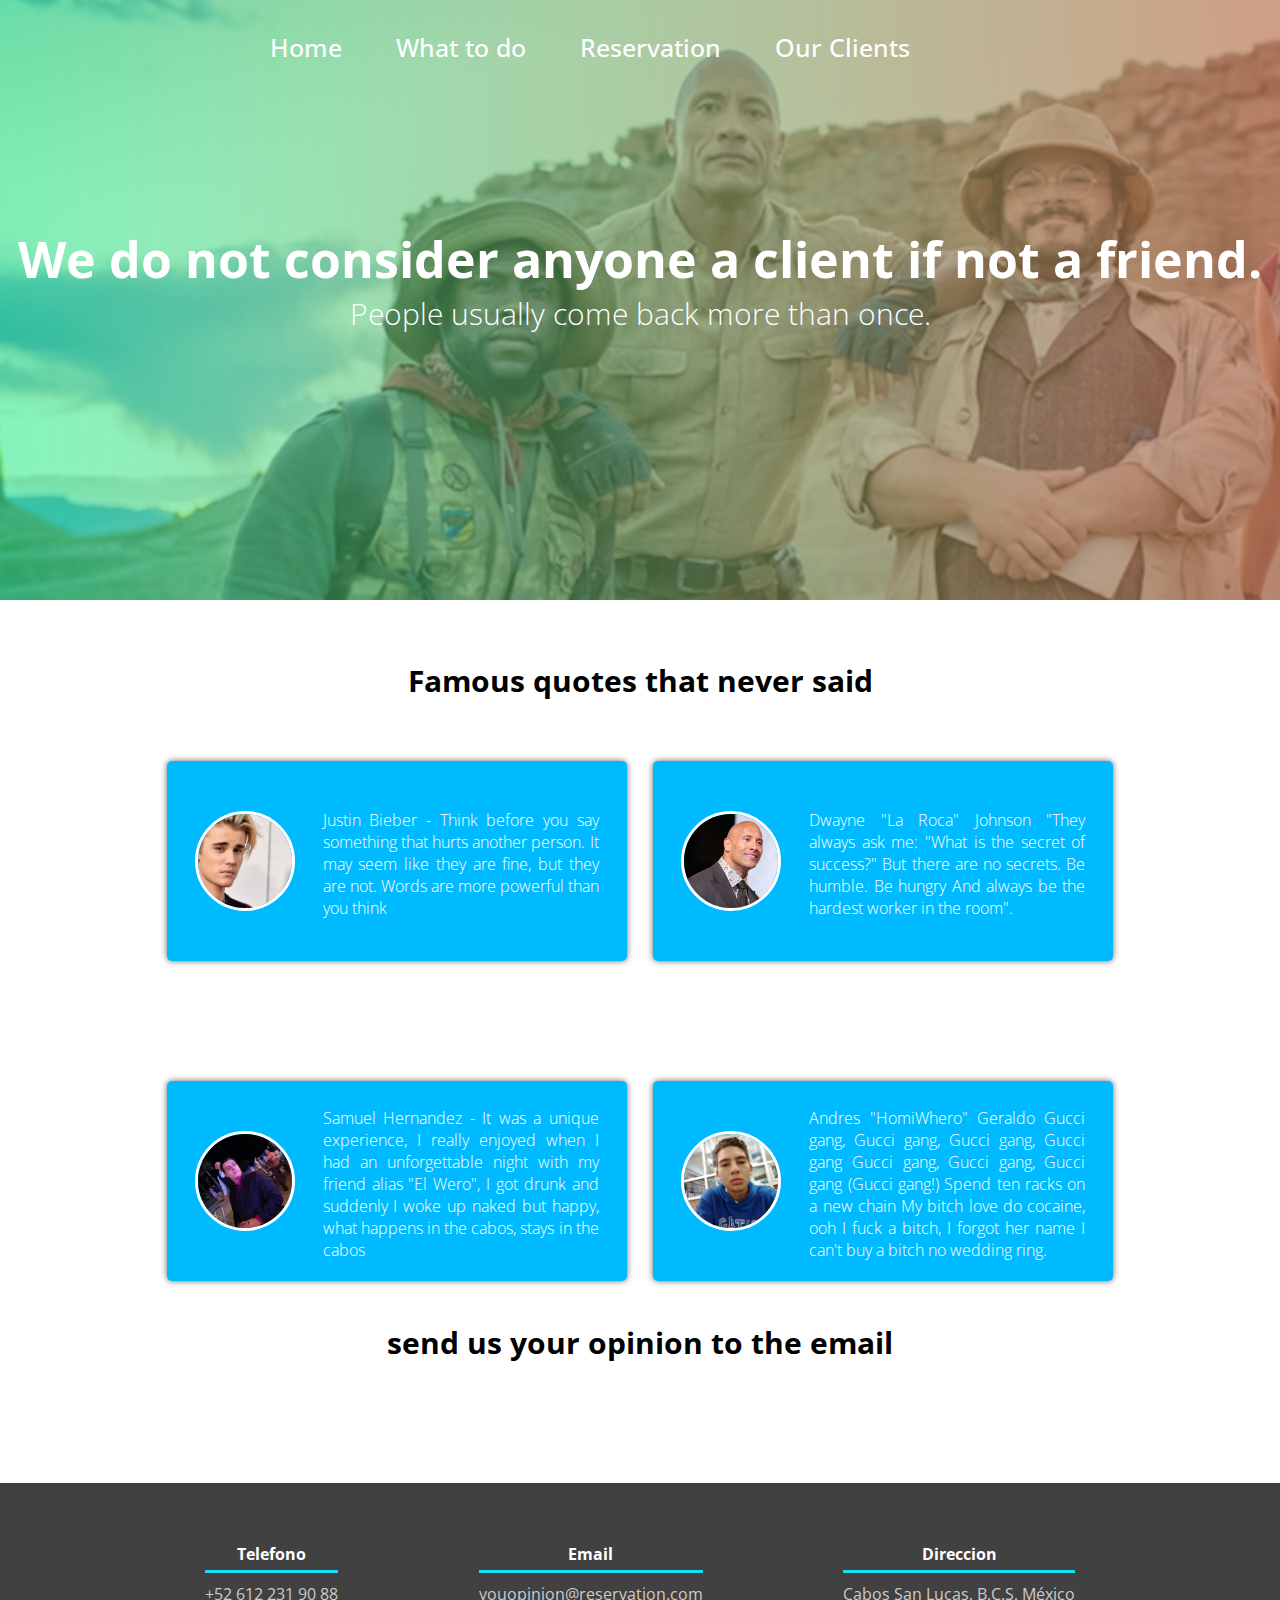
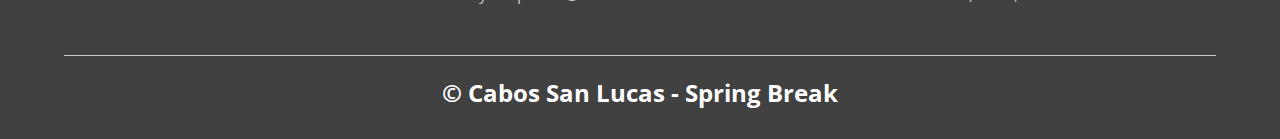
==== ourclients.html @ d979d282 "Add files via upload" ====
<!DOCTYPE html>
<html>
<head>
	<title>Spring Break Fest</title>
	<meta charset="utf-8">
	<meta name="viewport" content="width-device-width, initial-scale=1.0">
	<link rel="stylesheet" type="text/css" href="style.css">
	<link rel="icon" type="image/png" href="Imagenes/icon.png" />
	<link href="https://fonts.googleapis.com/css2?family=Open+Sans:wght@300;400;800&display=swap" rel="stylesheet">
</head>
<body>
	<header class="header3">
		<nav>
			<a href="./index.html">Home</a>
			<a href="./whattodo.html">What to do</a>
			<a href="./reservation.html">Reservation</a>
			<a href="./ourclients.html">Our Clients</a>
		</nav>
		<section class="textosHeaders">
			<h1>We do not consider anyone a client if not a friend.</h1>
			<h2>People usually come back more than once.</h2>
		</section>
		
	</header>
	<main>
		
		<section class="contenedor">
			<h2 class="titulo1">Famous quotes that never said</h2>
			<div class="tarjetas">
				<div class="tarjeta"> 
					<img src=" Imagenes/face3.jpg">
					<div class="textocard">
					<p>Justin Bieber - Think before you say something that hurts another person. It may seem like they are fine, but they are not. Words are more powerful than you think
					</p>
					</div>
				</div>
				<div tarjeta class="tarjeta"> 
					<img src=" Imagenes/face4.jpg">
					<div class="textocard">
					<p>Dwayne "La Roca" Johnson "They always ask me: "What is the secret of success?" But there are no secrets. Be humble. Be hungry And always be the hardest worker in the room".
					</p>
					</div>
				</div>

			</div>
		 </section>
		 <section class="contenedor">
			<div class="tarjetas">
				<div class="tarjeta"> 
					<img src=" Imagenes/face5.jpg">
					<div class="textocard">
					<p>Samuel Hernandez - It was a unique experience, I really enjoyed when I had an unforgettable night with my friend alias "El Wero", I got drunk and suddenly I woke up naked but happy, what happens in the cabos, stays in the cabos
					</p>
					</div>
				</div>
				<div tarjeta class="tarjeta"> 
					<img src=" Imagenes/face6.jpg">
					<div class="textocard">
					<p>Andres "HomiWhero" Geraldo Gucci gang, Gucci gang, Gucci gang, Gucci gang Gucci gang, Gucci gang, Gucci gang (Gucci gang!) Spend ten racks on a new chain
					My bitch love do cocaine, ooh I fuck a bitch, I forgot her name I can't buy a bitch no wedding ring.
					</p>
					</div>
				</div>
				
			</div>
			<h2 class="titulo1"><br>send us your opinion to the email</h2>
		 </section>
	</main>
	<footer>
		<div class="contenedorfotter">
			<div class="contfotter">
				<h4>Telefono</h4>
				<p> +52 612 231 90 88</p>
			</div>
			<div class="contfotter">
				<h4>Email</h4>
				<p>youopinion@reservation.com</p>
			</div>
			<div class="contfotter">
				<h4>Direccion</h4>
				<p>Cabos San Lucas, B.C.S, México</p>
			</div>
		</div>
		
		<h2 class="titulo2">&copy; Cabos San Lucas - Spring Break</h2>
	</footer>
</body>
</html>
---- style.css ----
*{
	margin:0;
	padding: 0;
	box-sizing: border-box;
}

body{
	font-family: 'open sans';
}

.contenedor{
	padding: 60px 0;
	width: 90%;
	max-width: 1000px;
	margin: auto;
	overflow: hidden;
}

.titulo1{
    color: black;
    font-size: 30px;
    text-align: center;
    margin-bottom: 60px;
}

header {
    width: 100%;
    height: 600px;
    background: #bc4e9c;
    /* fallback for old browsers */
    background: -webkit-linear-gradient(to right, hsla(150, 95%, 50%, 0.459), hsla(20, 45%, 52%, 0.664)), url(Imagenes/portada1.jpg);
    /* Chrome 10-25, Safari 5.1-6 */
    background: linear-gradient(to right, hsla(150, 95%, 50%, 0.459), hsla(20, 45%, 52%, 0.664)), url(Imagenes/portada1.jpg);
    /* W3C, IE 10+/ Edge, Firefox 16+, Chrome 26+, Opera 12+, Safari 7+ */
    background-size: cover;
    background-attachment: fixed;
    position: relative;
}

.header1 {
    width: 100%;
    height: 600px;
    background: #bc4e9c;
    /* fallback for old browsers */
    background: -webkit-linear-gradient(to right, hsla(150, 95%, 50%, 0.459), hsla(20, 45%, 52%, 0.664)), url(Imagenes/portada2.jpg);
    /* Chrome 10-25, Safari 5.1-6 */
    background: linear-gradient(to right, hsla(150, 95%, 50%, 0.459), hsla(20, 45%, 52%, 0.664)), url(Imagenes/portada2.jpg);
    /* W3C, IE 10+/ Edge, Firefox 16+, Chrome 26+, Opera 12+, Safari 7+ */
    background-size: cover;
    background-attachment: fixed;
    position: relative;
}
.header2 {
    width: 100%;
    height: 600px;
    background: #bc4e9c;
    /* fallback for old browsers */
    background: -webkit-linear-gradient(to right, hsla(150, 95%, 50%, 0.459), hsla(20, 45%, 52%, 0.664)), url(Imagenes/portada4.jpg);
    /* Chrome 10-25, Safari 5.1-6 */
    background: linear-gradient(to right, hsla(150, 95%, 50%, 0.459), hsla(20, 45%, 52%, 0.664)), url(Imagenes/portada4.jpg);
    /* W3C, IE 10+/ Edge, Firefox 16+, Chrome 26+, Opera 12+, Safari 7+ */
    background-size: cover;
    background-attachment: fixed;
    position: relative;
}

.header3 {
    width: 100%;
    height: 600px;
    background: #bc4e9c;
    /* fallback for old browsers */
    background: -webkit-linear-gradient(to right, hsla(150, 95%, 50%, 0.459), hsla(20, 45%, 52%, 0.664)), url(Imagenes/portada5.jpg);
    /* Chrome 10-25, Safari 5.1-6 */
    background: linear-gradient(to right, hsla(150, 95%, 50%, 0.459), hsla(20, 45%, 52%, 0.664)), url(Imagenes/portada5.jpg);
    /* W3C, IE 10+/ Edge, Firefox 16+, Chrome 26+, Opera 12+, Safari 7+ */
    background-size: cover;
    background-attachment: fixed;
    position: relative;
}
nav{
	text-align: center;
	padding: 30px 50px 0 0;
}

nav > a{
    color:#fff;
    font-size: 25px;
    font-weight: 500;
    text-decoration: none;
    margin-right: 50px;

}

nav > a:hover{
    text-decoration: underline;
}




header .textosHeaders{
    display: flex;
    height: 430px;
    width: 100%;
    align-items: center;
    justify-content: center;
    flex-direction: column;
    text-align: center;
}

.textosHeaders h1{
 font-size: 50px;
    color:#fff;
}

.textosHeaders h2{
	font-size: 30px;
    font-weight: 300;
    color:#fff;
}

.contenedor-nosotros{
	display: flex;
    justify-content: space-evenly;
}
.imgaboutus{
	width: 48%;
}

.contenedortexto1{
	width: 48%
}
.contenedortexto1 h3{
	margin-bottom: 15px;
}
.contenedortexto1 h3 span{
	background: #F5BB62;
    color: #fff;
    border-radius: 10%;
    display: inline-block;
    text-align: center;
    width: 30px;
    height: 30px;
    padding: 2px;
    box-shadow: 0 0 6px 0 rgba(0, 0, 0, .5);
    margin-right: 5px;
}

.contenedortexto1 p{
	padding: 0px 0px 30px  15px; 
	font-weight: 300;
	text-align: justify;
}

.portaelrapero{
	background: #f2f2f2;
}

.galeria{
	display: flex;
	justify-content: space-evenly;
	flex-wrap: wrap;
}

.imagenportafolio{
	 width: 50%;
    margin-bottom: 10px;
    overflow: hidden;
    position: relative;
    cursor: pointer;
    box-shadow: 0 0 6px 0 rgba(0, 0, 0, 0.5);

}

.imagenportafolio > img{
	 width: 100%;
    height: 100%;
    object-fit: cover;
    display: block;
}

.galeriaflotante {
	position: absolute;
    width: 100%;
    height: 100%;
    top: 0;
    transform: scale(0);
    background: hsla(100,30%,50%,0.7);
    transition: transform .5s;
    display: flex;
    justify-content: center;
    align-items: center;
    flex-direction: column;
    
}

.galeriaflotante img {
	width: 50px;

}
.galeriaflotante p {
	color: #fff;

	
}

.imagenportafolio:hover .galeriaflotante {
    transform: scale(1);
}

.tarjetas {
    display: flex;
    justify-content: space-evenly;
}

.tarjetas .tarjeta{
    background: #00BAFF;
    display: flex;
    width: 46%;
    height: 200px;
    align-items: center;
    justify-content: space-evenly;
    border-radius: 5px;
    box-shadow: 0 0 6px 0 rgba(0, 0, 0, 0.6);
}

.tarjetas .tarjeta img{
    width: 100px;
    height: 100px;
    object-fit: cover;
    border: 3px solid #fff;
    border-radius: 50%;
    display: block;
}

.tarjetas .tarjeta > .textocard{
    width: 60%;
    color: #fff;
}

.tarjetas .tarjeta > .textocard p{
    font-weight: 300;
    padding-top: 5px;
    text-align: justify;
}

.servicios{
	 background: #f2f2f2;
    padding-bottom: 30px;
}

.servicioscontenedor{
	 display:flex;
    justify-content: space-between;
    align-items: center;
}

.servicioparticular{
	   width: 30%;
    text-align: center;
}

.servicioparticular img{
    width: 100%;
}

.servicioparticular h3{
    margin: 10px 0;
}

.servicioparticular p{
    font-weight: 300;
    text-align: justify;
}

footer{
    background: #414141;
    padding: 60px 0 30px 0;
    margin: auto;
    overflow: hidden;
}

.contenedorfotter{
	 display: flex;
    width: 90%;
    justify-content: space-evenly;
    margin: auto;
    padding-bottom: 50px;
    border-bottom: 1px solid #ccc;
}

.contfotter{
	text-align: center;
}

.contfotter h4{
    color: #fff;
    border-bottom: 3px solid #17DFFA;
    padding-bottom: 5px;
    margin-bottom: 10px;
}

.contfotter p{
    color: #ccc;
}

.titulo2{
    text-align: center;
    font-size: 24px;
    margin: 20px 0 0 0;
    color: #fff;
}





@media screen and (max-width:900px){
    header{
        background-position: center;
    }

    .contenedor{
        flex-direction: column;
        justify-content: center;
        align-items: center;
    }

    .contenedor .textosHeaders{
        width: 90%;
    }

    .imgaboutus{
        width: 90%;
    }

    /* Galeria */

    .imagenportafolio{
        width: 44%;
    }

    /* Clientes */

    .tarjetas{
        flex-direction: column;
        justify-content: center;
        align-items: center;
    }

    .tarjetas .tarjeta{
        width: 90%;
    }

    .tarjetas .tarjeta:first-child{
        margin-bottom: 30px;
    }

    /* servicios */

    .servicioscontenedor{
        justify-content: center;
        flex-direction: column;
    }

    .servicioparticular{
        width: 100%;
        text-align: center;
    }

    .servicioparticular:nth-child(1), .servicioparticular:nth-child(2){
        margin-bottom: 60px;
    }

    .servicioparticular img{
        width: 90%;
    }
}

/*adaptar a mobil */
@media screen and (max-width:500px){
    nav{
        text-align: center;
        padding: 30px 0 0 0;
    }

    nav > a{
        margin-right: 5px;
    }

    .textosHeaders h1{
        font-size: 35px;
    }

    .textosHeaders h2{
        font-size: 20px;
    }

    /* ABOUT US */

    .imgaboutus{
        margin-bottom: 60px;
        width: 99%;
    }

    .contenedor .textosHeaders{
        width: 95%;
    }

    /* Galeria */

    .imagenportafolio{
        width: 95%;
    }

    /* Clients */

    .tarjetas .tarjeta{
        height: 450px;
        display: flex;
        flex-direction: column;
        align-items: center;
    }

     .tarjetas .tarjeta img{
        width: 90px;
        height: 90px;
    }

    /* Footer */

    .contenedorfotter{
        flex-direction: column;
        border: none;
    }

    .contfotter{
        margin-bottom: 20px;
        text-align: center;
    }

    .contfotter h4{
        border: none;
    }

    .contfotter p{
        color: #ccc;
        border-bottom: 1px solid #f2f2f2;
        padding-bottom: 20px;
    }

    .titulo2{
        font-size: 20px;
    }
}
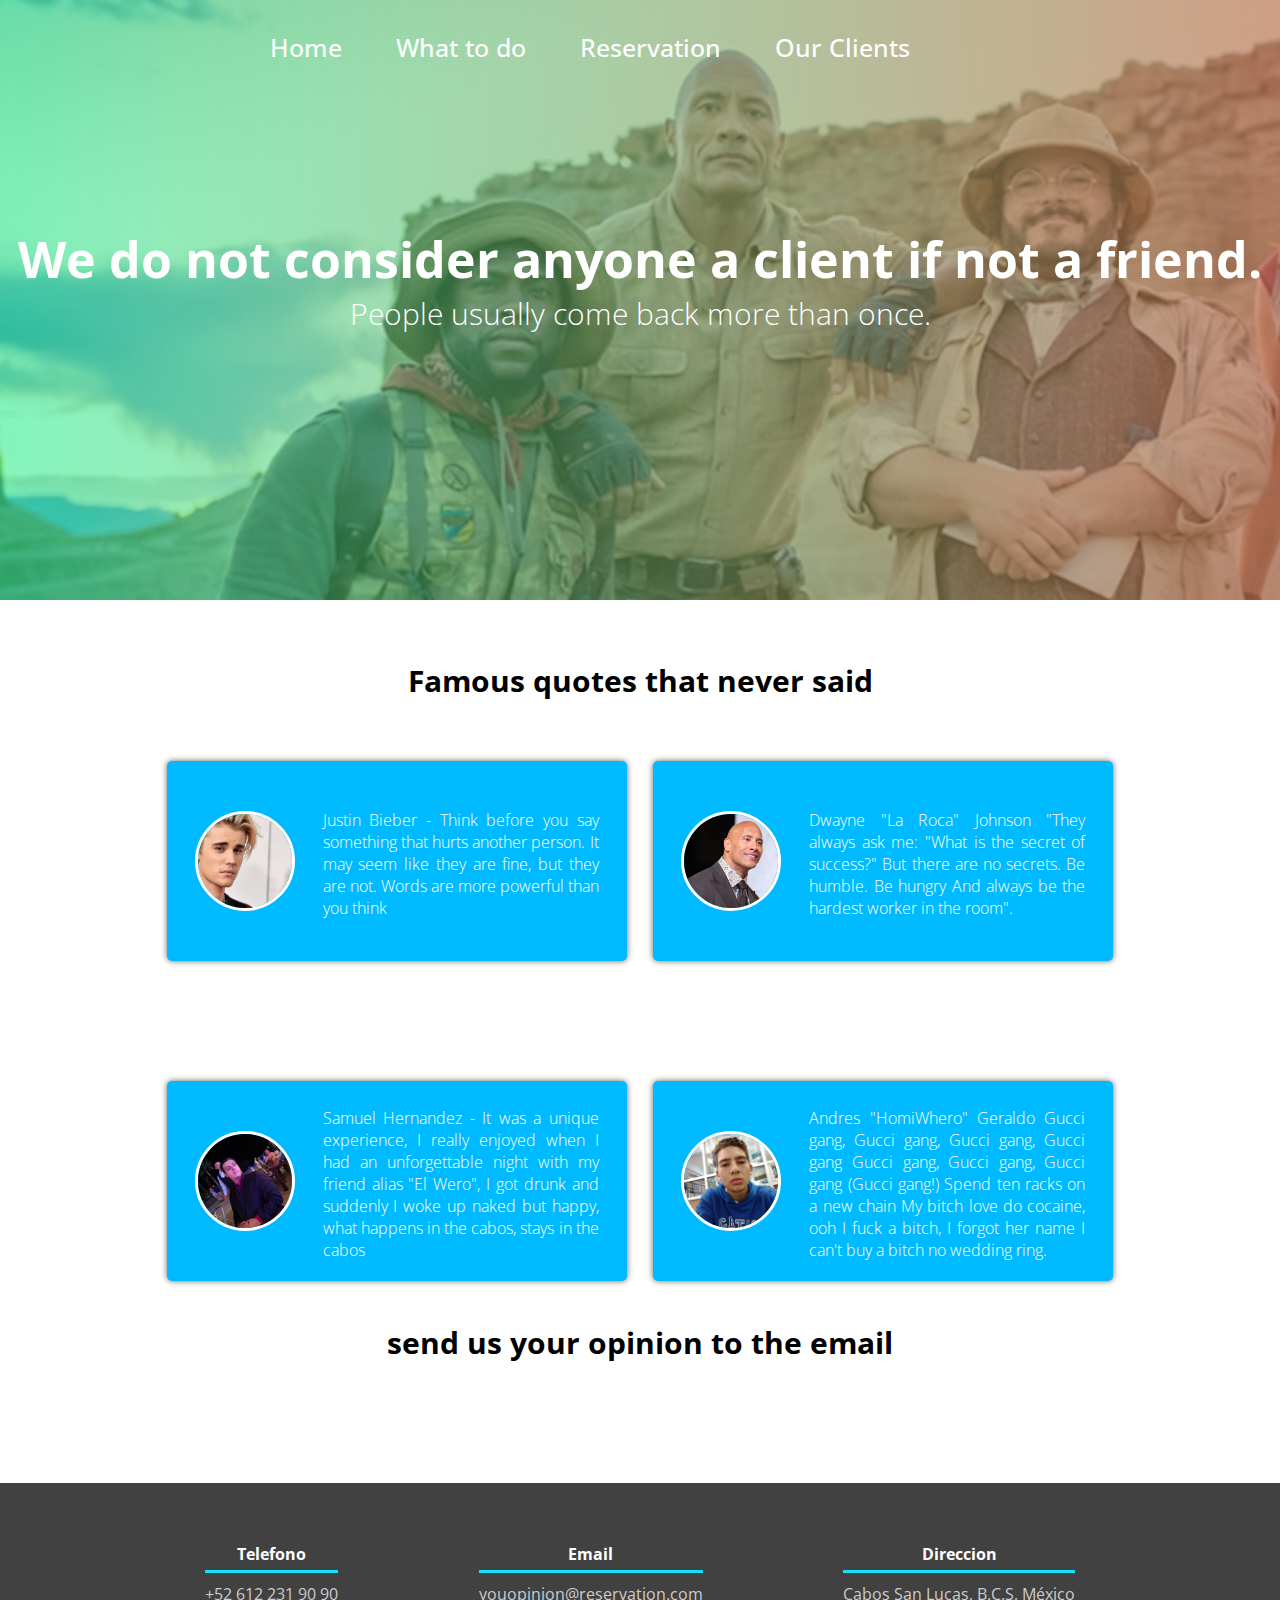
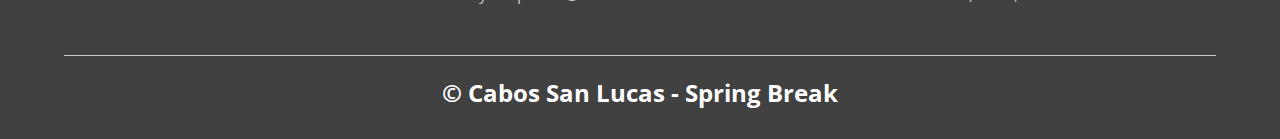
==== commit 253595e8: "Update ourclients.html" ====
--- a/ourclients.html
+++ b/ourclients.html
@@ -70,7 +70,7 @@
 		<div class="contenedorfotter">
 			<div class="contfotter">
 				<h4>Telefono</h4>
-				<p> +52 612 231 90 88</p>
+				<p> +52 612 231 90 90</p>
 			</div>
 			<div class="contfotter">
 				<h4>Email</h4>
